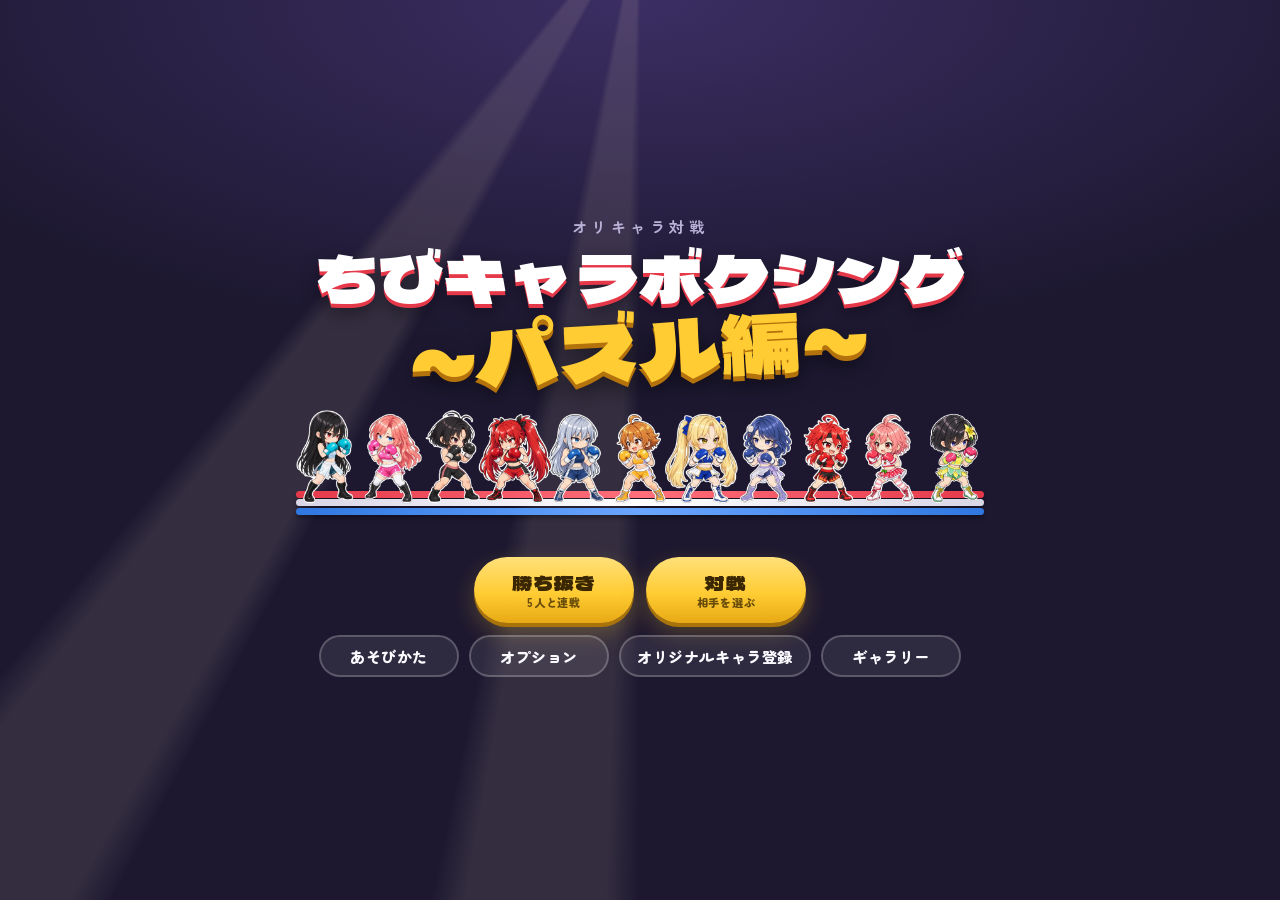
==== index.html @ 282e12c3 "ちびキャラボクシング～パズル編～ 初回公開 Co-Authored-By: Claude Fable 5.2 <noreply@anthropic.com>" ====
<!doctype html>
<html lang="ja">
<head>
  <meta charset="utf-8">
  <meta name="viewport" content="width=device-width, initial-scale=1, viewport-fit=cover">
  <title>ちびキャラボクシング～パズル編～</title>
  <meta name="theme-color" content="#1d1830">
  <link rel="preconnect" href="https://fonts.googleapis.com">
  <link rel="preconnect" href="https://fonts.gstatic.com" crossorigin>
  <link rel="stylesheet" href="https://fonts.googleapis.com/css2?family=Dela+Gothic+One&family=Zen+Maru+Gothic:wght@500;700;900&display=swap">
  <link rel="stylesheet" href="css/style.css">
  <link rel="stylesheet" href="css/extensions.css">
</head>
<body data-screen="title">
<p id="test-save-note" class="test-save-note" hidden>検証用の保存領域で実行中です。通常のセーブには保存しません。</p>

<!-- タイトル -->
<section class="screen screen-title" id="screen-title">
  <div class="title-lights" aria-hidden="true"></div>
  <h1 class="logo"><span class="logo-sm">オリキャラ対戦</span><span class="logo-a">ちびキャラボクシング</span><span class="logo-b">～パズル編～</span></h1>
  <div class="title-apron">
    <div class="title-lineup" id="title-lineup"></div>
    <div class="ropes" aria-hidden="true"><i></i><i></i><i></i></div>
  </div>
  <div class="title-actions">
    <button class="btn btn-gong" id="btn-arcade" type="button">勝ち抜き<small>5人と連戦</small></button>
    <button class="btn btn-gong" id="btn-play" type="button">対戦<small>相手を選ぶ</small></button>
    <div class="title-sub">
      <button class="btn btn-ghost" type="button" data-open-howto>あそびかた</button>
      <button class="btn btn-ghost" type="button" data-open-options>オプション</button>
      <button class="btn btn-ghost" type="button" data-open-custom>オリジナルキャラ登録</button>
      <button class="btn btn-ghost" id="btn-gallery" type="button">ギャラリー</button>
    </div>
  </div>
</section>

<!-- キャラ選択 -->
<section class="screen screen-select" id="screen-select" hidden>
  <header class="select-head">
    <button class="btn-icon" id="btn-back-title" type="button" aria-label="タイトルへ戻る">←</button>
    <h2 id="select-title">対戦カード</h2>
    <button class="btn btn-ghost btn-sm" type="button" data-open-howto>あそびかた</button>
  </header>
  <div class="matchup">
    <button class="slot slot-p" id="slot-p" data-slot="p" type="button"><span class="slot-label">赤コーナー・あなた</span><span class="slot-face"></span></button>
    <span class="vs">VS</span>
    <button class="slot slot-e" id="slot-e" data-slot="e" type="button"><span class="slot-label">青コーナー・相手</span><span class="slot-face"></span></button>
  </div>
  <p class="select-hint" id="select-hint" aria-live="polite"></p>
  <p class="pov-hint" id="arcade-hint" hidden>勝ち抜き：5人と続けて戦います。前座のモブ2人のあと、名前のあるキャラ3人が相手。負けてもコンティニューで同じ相手とやり直せます。</p>
  <p class="pov-hint" id="pov-hint" hidden>1人称：相手がこちらを向いて殴ってきます。正面の絵がまだないキャラは、横向きの絵で代用します。視点は「オプション」で切り替えられます。</p>
  <div class="char-grid" id="char-grid"></div>
  <button class="btn btn-ghost btn-sm" type="button" data-open-custom>オリジナルキャラを追加・編集</button>
  <div class="select-foot">
    <button class="btn btn-ghost btn-sm" id="btn-random" type="button">相手はおまかせ</button>
    <button class="btn btn-ghost btn-sm btn-opt" type="button" data-open-options>オプション<small id="opt-summary"></small></button>
    <fieldset class="diff">
      <legend>相手の強さ</legend>
      <label><input type="radio" name="diff" value="easy"><span>やさしい</span></label>
      <label><input type="radio" name="diff" value="normal"><span>ふつう</span></label>
      <label><input type="radio" name="diff" value="hard"><span>つよい</span></label>
    </fieldset>
    <button class="btn btn-gong" id="btn-gong" type="button">ゴング！</button>
  </div>
</section>

<!-- ギャラリー（勝ち抜きをそのキャラで5人抜きすると、そのキャラの試合のポーズが見られる） -->
<section class="screen screen-gallery" id="screen-gallery" hidden>
  <header class="select-head">
    <button class="btn-icon" id="btn-gallery-back" type="button" aria-label="タイトルへ戻る">←</button>
    <h2>ギャラリー</h2>
  </header>
  <p class="gallery-note">勝ち抜きを、そのキャラで5人抜きすると、そのキャラの試合のポーズが見られるようになります。</p>
  <div class="gallery-chars" id="gallery-chars"></div>
  <p class="gallery-empty" id="gallery-empty">まだ見られるキャラがいません。まずは勝ち抜きで5人抜きをめざしましょう。</p>
  <h3 class="gallery-name" id="gallery-name"></h3>
  <div class="gallery-poses" id="gallery-poses" hidden></div>
</section>

<!-- 試合前。ここでは戦闘のtimer・盤面入力を開始しない。 -->
<section class="screen screen-dialogue" id="screen-dialogue" hidden tabindex="-1" aria-label="試合前の掛け合い">
  <header class="select-head"><h2>試合前のひととき</h2><button class="btn btn-ghost btn-sm" data-dialogue-skip type="button">スキップ</button></header>
  <div class="dialogue-stage">
    <figure data-dialogue-side="p"><img alt="" draggable="false"><figcaption></figcaption></figure>
    <span class="vs" aria-hidden="true">VS</span>
    <figure data-dialogue-side="e"><img alt="" draggable="false"><figcaption></figcaption></figure>
  </div>
  <div class="dialogue-text" aria-live="polite"><b class="dialogue-speaker"></b><p class="dialogue-line"></p></div>
  <div class="dialogue-controls"><span class="dialogue-page"></span><small>本文クリック／Enter／Spaceで次へ</small><button class="btn btn-gong btn-sm" data-dialogue-next type="button">次へ</button></div>
</section>

<!-- 試合 -->
<section class="screen screen-fight" id="screen-fight" hidden>
  <div class="fight-main">
    <header class="hud">
      <div class="hud-side hud-p" id="hud-p">
        <div class="hud-name"><b class="nm"></b><span class="st"></span></div>
        <div class="hp"><div class="hp-trail"></div><div class="hp-fill"></div></div>
        <div class="downs" aria-label="ダウン回数"><i></i><i></i><i></i></div>
      </div>
      <div class="hud-mid"><div class="round" id="hud-round">R1</div><div class="clock" id="hud-clock">1:00</div><button class="btn-pause" id="btn-pause" type="button" aria-label="一時停止"><svg viewBox="0 0 24 24" aria-hidden="true"><rect x="6" y="5" width="4" height="14" rx="1.5"/><rect x="14" y="5" width="4" height="14" rx="1.5"/></svg></button></div>
      <div class="hud-side hud-e" id="hud-e">
        <div class="hud-name"><b class="nm"></b><span class="st"></span></div>
        <div class="hp"><div class="hp-trail"></div><div class="hp-fill"></div></div>
        <div class="downs" aria-label="ダウン回数"><i></i><i></i><i></i></div>
      </div>
    </header>

    <div class="ring" id="ring">
      <div class="ring-crowd" aria-hidden="true"></div>
      <div class="ring-floor" aria-hidden="true"></div>
      <div class="ring-post post-l" aria-hidden="true"></div>
      <div class="ring-post post-r" aria-hidden="true"></div>
      <div class="ropes ring-ropes" aria-hidden="true"><i></i><i></i><i></i></div>
      <div class="fighter fighter-p" id="f-p"><div class="fighter-body"><img alt="" draggable="false"></div></div>
      <div class="fighter fighter-e" id="f-e"><div class="fighter-body"><img alt="" draggable="false"></div></div>
      <div class="tele" id="tele" hidden>
        <svg class="tele-timer" viewBox="0 0 40 40" aria-hidden="true"><circle cx="20" cy="20" r="17" pathLength="100"/></svg>
        <div class="tele-token token"></div>
        <div class="tele-num"></div>
      </div>
      <div class="pov-gloves" id="pov-gloves" hidden aria-hidden="true"><div class="glove glove-l"></div><div class="glove glove-r"></div></div>
      <p class="pov-note" id="pov-note" hidden>正面の絵がまだないので、横向きの絵で代用しています</p>
      <div class="stopfx" id="stopfx" hidden aria-hidden="true"></div>
      <div class="bubble bubble-p" id="bubble-p" hidden></div>
      <div class="bubble bubble-e" id="bubble-e" hidden></div>
      <div class="fx" id="fx" aria-hidden="true"></div>
      <div class="count" id="count" hidden></div>
      <div class="cutin" id="cutin" hidden aria-live="assertive">
        <div class="cutin-band"><img alt="" draggable="false"><p class="cutin-text"><small class="cutin-who"></small><b class="cutin-name"></b></p></div>
      </div>
      <div class="banner" id="banner" aria-live="assertive"></div>
    </div>
  </div>

  <div class="fight-side">
    <div class="strip-wrap">
      <div class="strip" id="strip" aria-live="polite"></div>
      <button class="skill" id="btn-skill" type="button" disabled aria-label="スキルを使う">
        <span class="sk-fill" aria-hidden="true"></span>
        <span class="sk-label">スキル</span><span class="sk-name"></span><span class="sk-state"></span>
      </button>
    </div>
    <div class="board" id="board">
      <div class="board-tokens"></div>
      <svg class="board-line" aria-hidden="true"></svg>
      <div class="board-count" hidden></div>
    </div>
    <div class="interval" id="interval" hidden aria-live="polite">
      <h3 class="iv-title">インターバル</h3>
      <p class="iv-round"></p>
      <table class="result-table iv-table"></table>
      <p class="iv-lead"></p>
      <p class="iv-tip"></p>
      <button class="btn btn-gong btn-sm iv-next" type="button">次のラウンドへ<small class="iv-sec"></small></button>
    </div>
  </div>
</section>

<!-- あそびかた -->
<dialog class="dlg" id="dlg-howto" aria-labelledby="howto-title">
  <h2 id="howto-title">あそびかた</h2>
  <ol class="howto">
    <li><span class="howto-ic">1</span><div><b>なぞって攻撃</b><p>同じパンチのアイコンを指（マウス）でなぞって、<b>3つ以上</b>つなぐと攻撃。斜めにもつながる。長くつなぐほど強い。★はどのアイコンの代わりにもなる。</p></div></li>
    <li><span class="howto-ic">2</span><div><b>予告をガード</b><p>相手の頭の上に「パンチ×数」が出たら、時間内に<b>同じアイコンをその数だけ</b>消すとガード。何回に分けて消してもいい。</p></div></li>
    <li><span class="howto-ic">3</span><div><b>2倍でカウンター</b><p>必要な数の<b>2倍</b>まで消すと、その場でカウンター。足りないと被弾するけど、消した分だけダメージは減る。</p></div></li>
    <li><span class="howto-ic">4</span><div><b>得意・苦手とスキル</b><p>キャラごとに<b>得意パンチ</b>（打つと強い）と<b>苦手パンチ</b>（打たれると痛い）がある。得意パンチを消すとスキルのゲージがたまり（椿・チコはカウンターとガード）、満タンで盤面の上の「スキル」ボタンを押すと発動。オプションで「自動」にすると、満タンになったら勝手に発動する。</p></div></li>
    <li><span class="howto-ic">5</span><div><b>ダウンと判定</b><p>体力が0でダウン。カウント中に決められた数を消せば立ち上がれる。3ダウンでTKO。ラウンドの間はインターバル（体力が少し回復）。3ラウンド終わったら与えたダメージで判定。</p></div></li>
  </ol>
  <p class="howto-note">キャラごとの得意・苦手パンチとスキルは、選択画面のカードに書いてあります。「勝ち抜き」は5人と続けて戦うモードで、負けてもコンティニューできます。視点（3人称・1人称）とスキルの自動発動は「オプション」で切り替えられます。</p>
  <button class="btn btn-gong btn-sm" type="button" data-close>わかった</button>
</dialog>

<dialog class="dlg" id="dlg-pause" aria-labelledby="pause-title">
  <h2 id="pause-title">一時停止中</h2>
  <div class="dlg-actions">
    <button class="btn btn-gong btn-sm" id="btn-resume" type="button">つづける</button>
    <button class="btn btn-ghost btn-sm" type="button" data-sound aria-pressed="true"><span>音オン</span></button>
    <button class="btn btn-ghost btn-sm" type="button" data-open-options>オプション</button>
    <button class="btn btn-ghost btn-sm" id="btn-quit" type="button">試合をやめる</button>
  </div>
</dialog>

<dialog class="dlg dlg-options" id="dlg-options" aria-labelledby="options-title">
  <h2 id="options-title">オプション</h2>
  <div class="opts">
    <fieldset class="diff opt">
      <legend>視点</legend>
      <label><input type="radio" name="view" value="side"><span>3人称<small>横から見る</small></span></label>
      <label><input type="radio" name="view" value="pov"><span>1人称<small>相手が正面</small></span></label>
    </fieldset>
    <fieldset class="diff opt">
      <legend>スキル（必殺技）の発動</legend>
      <label><input type="radio" name="skillmode" value="manual"><span>ボタンで<small>自分で押す</small></span></label>
      <label><input type="radio" name="skillmode" value="auto"><span>自動<small>満タンで発動</small></span></label>
    </fieldset>
    <fieldset class="opt-volume">
      <legend>音量</legend>
      <label><span>曲</span><input type="range" id="opt-vol-bgm" min="0" max="100" step="5"><output id="opt-vol-bgm-out"></output></label>
      <label><span>効果音</span><input type="range" id="opt-vol-se" min="0" max="100" step="5"><output id="opt-vol-se-out"></output></label>
      <small>音オン／オフのボタンは、曲と効果音の両方に効きます。</small>
    </fieldset>
  </div>
  <p class="opt-note" id="opt-note" hidden>視点は次の試合から変わります（スキルの発動はすぐ切り替わります）</p>
  <div class="dlg-actions"><button class="btn btn-gong btn-sm" type="button" data-close>OK</button></div>
</dialog>

<dialog class="dlg dlg-gallery" id="dlg-gallery" aria-label="ギャラリーの絵">
  <figure class="gallery-view"><img alt="" draggable="false"><figcaption></figcaption></figure>
  <div class="dlg-actions">
    <button class="btn btn-ghost btn-sm" data-gallery-prev type="button">← 前</button>
    <button class="btn btn-ghost btn-sm" data-gallery-next type="button">次 →</button>
    <button class="btn btn-gong btn-sm" data-gallery-close type="button">閉じる</button>
  </div>
</dialog>

<dialog class="dlg dlg-result" id="dlg-result" aria-labelledby="result-title">
  <figure class="result-fig" id="result-fig-e"><img alt=""><figcaption></figcaption></figure>
  <figure class="result-fig" id="result-fig-p"><img alt=""><figcaption></figcaption></figure>
  <h2 id="result-title"></h2>
  <p class="result-sub" id="result-sub"></p>
  <p class="result-arcade" id="result-arcade" hidden></p>
  <p class="result-unlock" id="result-unlock" hidden></p>
  <table class="result-table" id="result-table"></table>
  <div class="dlg-actions">
    <button class="btn btn-gong btn-sm" id="btn-again" type="button">もう一戦</button>
    <button class="btn btn-ghost btn-sm" id="btn-reselect" type="button">キャラを選びなおす</button>
  </div>
</dialog>

<dialog class="dlg dlg-ladder" id="dlg-ladder" aria-labelledby="ladder-name">
  <p class="ladder-stage" id="ladder-stage"></p>
  <div class="ladder-vs"><img id="ladder-p" alt=""><span>VS</span><img id="ladder-e" alt="" class="is-flip"></div>
  <h2 id="ladder-name"></h2>
  <ol class="ladder-list" id="ladder-list" aria-label="勝ち抜きの相手"></ol>
  <div class="dlg-actions">
    <button class="btn btn-gong btn-sm" id="btn-ladder-go" type="button">ゴング！</button>
    <button class="btn btn-ghost btn-sm" id="btn-ladder-quit" type="button">やめる</button>
  </div>
</dialog>

<dialog class="dlg dlg-custom" id="dlg-custom" aria-labelledby="custom-title">
  <header class="custom-head"><h2 id="custom-title">オリジナルキャラ登録</h2><button id="custom-close" class="btn btn-ghost btn-sm" type="button">閉じる</button></header>
  <p>自分用のキャラを20人まで追加できます。既存の6人・モブの設定と画像は変更しません。</p>
  <p id="custom-status" class="custom-status" role="status" aria-live="polite"></p>
  <div class="custom-tools"><label>編集するキャラ<select id="custom-pick"></select></label><button id="custom-new" class="btn btn-ghost btn-sm" type="button">新しく作る</button></div>
  <form id="custom-form">
    <fieldset class="custom-fields"><legend>名前とカラー</legend>
      <label>名前（必須・40文字まで）<input name="name" maxlength="40" required></label>
      <label>表示名（任意・30文字まで）<input name="nick" maxlength="30" placeholder="空欄なら名前を表示"></label>
      <label>キャラカラー<input name="theme" type="color" value="#53b7d4"></label>
    </fieldset>
    <fieldset class="custom-fields"><legend>能力とスキル</legend>
      <p class="custom-wide custom-points" id="custom-points" role="status">能力ポイント 0 ／ 10</p>
      <p class="custom-wide">能力は合計10点まで。最大体力+10、攻撃倍率+0.05、CPU攻撃間隔−0.05ごとに1点です（端数は切り上げ）。初期値より弱くしても点数は戻りません。</p>
      <label>最大体力：60〜160（初期100）<input name="hp" type="number" min="60" max="160" step="1" required></label>
      <label>攻撃倍率：0.5〜1.5（初期1）<input name="power" type="number" min="0.5" max="1.5" step="0.05" required></label>
      <label>CPU攻撃間隔：0.65〜1.5（初期1・小さいほど速い）<input name="interval" type="number" min="0.65" max="1.5" step="0.05" required></label>
      <label>得意パンチ（初期ジャブ）<select name="fav"></select></label><label>苦手パンチ（初期ボディ）<select name="weak"></select></label>
      <label class="custom-wide">スキル効果（初期：得意パンチ強化）<select name="skillType"></select></label>
      <label>スキル名（40文字まで）<input name="skillName" maxlength="40"></label>
      <p class="custom-wide">スキルは自分で操作するときに使用。得意パンチ強化・つなぎ短縮は得意パンチ消去、カウンター強化はガード／カウンターでゲージがたまります。</p>
    </fieldset>
    <fieldset class="custom-fields"><legend>試合前のひとこと</legend>
      <label class="custom-wide">汎用のセリフ（240文字まで・空欄可）<textarea name="intro" maxlength="240" rows="3" placeholder="例：よろしくお願いします。"></textarea></label>
      <label>このセリフの表情<select name="introExpression"></select></label>
      <p class="custom-wide">このキャラが話すひとことです。左右が入れ替わっても同じ本人が話します。</p>
    </fieldset>
    <fieldset><legend>画像スロット</legend>
      <p>必須は横向きの「構え」1枚だけです（簡易版はこれだけで遊べます）。他の枠はすべて任意で、埋めた分だけ各場面で使われます。</p>
      <p>PNG・JPEG・WebP／1枚3MiB以下／縦横64〜2048px。透過PNG・WebP推奨。保存量は全キャラ合計32MiBまで。</p>
      <p>横向きは右向きの全身を基本に、1000×600の同じ位置・頭サイズで揃えると安定します。各スロットで元絵の向きも選べます。正面は1人称の相手用、表情は掛け合い用です。</p>
      <p>不足分は同じキャラの構え・通常表情、最後に共通シルエットで代用します。大の字ダウン（KO結果用）は正方形、コーナーはポストを含めても人物の大きさを維持してください。</p>
      <div id="custom-images"></div>
    </fieldset>
    <div class="custom-save"><button class="btn btn-gong btn-sm" type="submit">保存して登録</button><button id="custom-delete" class="btn btn-ghost btn-sm" type="button">このキャラを削除</button></div>
  </form>
  <fieldset class="custom-backup"><legend>画像込みバックアップ</legend>
    <p>保存先はこのブラウザ・起動場所ごとに異なります。ブラウザデータ削除や別PCへの移動に備え、JSONを書き出してください。読み込みは追加方式で、同じIDも別キャラとして残します。</p>
    <div class="custom-tools"><button id="custom-export" class="btn btn-ghost btn-sm" type="button">全キャラを書き出す</button><label>バックアップを追加読み込み<input id="custom-import" type="file" accept=".json,application/json"></label><button id="custom-restore" class="btn btn-ghost btn-sm" type="button">直前の変更を戻す</button></div>
  </fieldset>
</dialog>

<script src="js/data.js"></script>
<script src="js/pov_manifest.js"></script>
<script src="js/mob_manifest.js"></script>
<script src="js/rest_manifest.js"></script>
<script src="js/body_down_manifest.js"></script>
<script src="js/special_manifest.js"></script>
<script src="js/custom.js"></script>
<script src="js/appearance.js"></script>
<script src="js/dialogue_data.js"></script>
<script>
if (new URLSearchParams(window.location.search).get('dev') === '1') {
  // 既存devパネルの適用より前に、空欄保存で戻す正本の値を確保する。
  CBP.DEV_OVERRIDE_ORIGINALS = Object.fromEntries([...CBP.CHARS, ...CBP.MOBS].map(c => [c.id,
    { skillName: c.skill?.name, lines: JSON.parse(JSON.stringify(c.lines || {})) }]));
}
</script>
<script src="js/dev_dialogue.js"></script>
<script src="js/dev_overrides.js"></script>
<script src="js/dialogue.js"></script>
<script src="js/gallery.js"></script>
<script src="js/custom_ui.js"></script>
<script src="js/sound_manifest.js"></script>
<script src="js/audio.js"></script>
<script src="js/board.js"></script>
<script src="js/gloves.js"></script>
<script src="js/fight.js"></script>
<script src="js/main.js"></script>
</body>
</html>
---- css/style.css ----
/* ちびキャラボクシング～パズル編～
 * 色は意味で使う：赤＝自分のコーナー、青＝相手のコーナー、金＝カウンター/ゴング。
 * パンチの5色はアイコン専用（data.js）。 */
:root {
  --night: #1d1830;
  --night-2: #2a2344;
  --night-3: #3a3159;
  --canvas: #ece8f4;
  --ink: #1c1a26;
  --paper: #fbfaff;
  --red: #e5394a;
  --blue: #2f78e0;
  --gold: #ffcc33;
  --hp: #ffd84a;
  --danger: #ff5a4f;
  --muted: #b9b2d6;
  --display: "Dela Gothic One", "Hiragino Sans", "Yu Gothic", "Meiryo", sans-serif;
  --body: "Zen Maru Gothic", "Hiragino Maru Gothic ProN", "Hiragino Sans", "Yu Gothic", "Meiryo", sans-serif;
  --radius: 14px;
  color-scheme: dark;
}

* { box-sizing: border-box; }
html, body { margin: 0; height: 100%; }
body {
  background: radial-gradient(120% 70% at 50% 0%, #3b2e63 0%, var(--night) 55%) fixed, var(--night);
  color: var(--paper);
  font-family: var(--body);
  font-weight: 500;
  -webkit-tap-highlight-color: transparent;
  overscroll-behavior: none;
}
[hidden] { display: none !important; }
/* 登録画像は縦横比を保ち、既存の試合配置に収める。 */
.fighter img, .card-img img, .slot-img img { object-fit: contain; }
img { -webkit-user-drag: none; user-select: none; }
button { font: inherit; color: inherit; }
:focus-visible { outline: 3px solid var(--gold); outline-offset: 3px; }

.screen { min-height: 100svh; margin: 0 auto; padding: max(12px, env(safe-area-inset-top)) 16px max(16px, env(safe-area-inset-bottom)); }

/* ---------- ボタン ---------- */
.btn {
  border: 0; border-radius: 999px; cursor: pointer; padding: 14px 28px;
  font-weight: 900; font-size: 1.05rem; letter-spacing: .04em;
  transition: transform .12s ease, filter .12s ease;
}
.btn:active { transform: translateY(2px) scale(.98); }
.btn-gong {
  background: linear-gradient(180deg, #ffe07a, var(--gold) 55%, #e8a915);
  color: #3a2600; box-shadow: 0 4px 0 #a8730a, 0 10px 24px rgba(255, 204, 51, .25);
  font-family: var(--display); font-weight: 400; font-size: 1.25rem;
}
.btn-gong:hover { filter: brightness(1.06); }
.btn-ghost { background: rgba(255, 255, 255, .08); box-shadow: inset 0 0 0 2px rgba(255, 255, 255, .22); }
.btn-ghost:hover { background: rgba(255, 255, 255, .14); }
.btn-sm { padding: 10px 18px; font-size: .95rem; }
.btn-gong.btn-sm { font-size: 1.05rem; }
.btn-icon { width: 44px; height: 44px; border-radius: 50%; border: 0; cursor: pointer; background: rgba(255, 255, 255, .1); font-size: 1.2rem; }

/* ロープ（タイトルとリングで共通） */
.ropes { position: absolute; left: 0; right: 0; display: grid; gap: 7%; pointer-events: none; }
.ropes i { display: block; height: 7px; border-radius: 4px; box-shadow: 0 3px 4px rgba(0, 0, 0, .35); }
.ropes i:nth-child(1) { background: linear-gradient(90deg, var(--red), #ff6f7b 50%, var(--red)); }
.ropes i:nth-child(2) { background: linear-gradient(90deg, #d9d6e6, #fff 50%, #d9d6e6); }
.ropes i:nth-child(3) { background: linear-gradient(90deg, var(--blue), #6aa6ff 50%, var(--blue)); }

/* ================= タイトル ================= */
.screen-title { max-width: 720px; display: flex; flex-direction: column; align-items: center; justify-content: center; gap: 18px; position: relative; overflow: hidden; text-align: center; }
.title-lights { position: fixed; inset: 0; z-index: -1; background:
  conic-gradient(from 200deg at 50% -10%, transparent 0 8deg, rgba(255, 240, 200, .10) 10deg 18deg, transparent 20deg 340deg, rgba(255, 240, 200, .10) 342deg 350deg, transparent 352deg);
  pointer-events: none; }
.logo { margin: 0; display: grid; justify-items: center; line-height: 1; position: relative; }
.logo-sm { font-size: .95rem; letter-spacing: .3em; color: var(--muted); margin-bottom: 10px; font-weight: 700; }
.logo-a, .logo-b { font-family: var(--display); font-weight: 400; letter-spacing: .02em; white-space: nowrap; }
.logo-a { font-size: clamp(1.7rem, 8.6vw, 4rem); color: #fff; text-shadow: 0 4px 0 var(--red), 0 8px 18px rgba(0, 0, 0, .45); }
.logo-b { font-size: clamp(2.2rem, 11vw, 5rem); color: var(--gold); margin-top: -2px; text-shadow: 0 5px 0 #b3720b, 0 10px 22px rgba(0, 0, 0, .5); transform: rotate(-3deg); }
.title-apron { position: relative; width: 100%; margin-top: 6px; padding-bottom: 4%; }
.title-apron .ropes { bottom: 16%; }
/* 人数が増えても1列に並べる（2026-11-05：10人になって6列の決め打ちだと2段に折り返していた） */
.title-lineup { position: relative; z-index: 1; display: grid; grid-auto-flow: column; grid-auto-columns: minmax(0, 1fr); align-items: end; }
.title-lineup img { display: block; width: 250%; max-width: none; margin-left: -75%; height: auto; aspect-ratio: 1000 / 600;
  animation: bob 1.6s ease-in-out infinite; animation-delay: calc(var(--i) * -.27s); }
.title-lineup img.is-flip { scale: -1 1; }
.title-actions { display: flex; flex-wrap: wrap; gap: 12px; justify-content: center; margin-top: 8px; }
.title-actions .btn-gong { min-width: 160px; line-height: 1.15; }
.title-actions .btn-gong small { display: block; font-family: var(--body); font-weight: 900; font-size: .7rem; letter-spacing: .06em; opacity: .75; margin-top: 2px; }
.title-sub { flex-basis: 100%; display: flex; flex-wrap: wrap; gap: 10px; justify-content: center; }
.title-actions .btn-ghost { min-width: 140px; padding: 10px 18px; font-size: .95rem; }

@keyframes bob { 0%, 100% { translate: 0 0; } 50% { translate: 0 -3%; } }

/* ================= キャラ選択 ================= */
.screen-select { max-width: 1040px; display: flex; flex-direction: column; gap: 12px; }
.select-head { display: flex; align-items: center; gap: 12px; }
.select-head h2 { margin: 0; flex: 1; font-family: var(--display); font-weight: 400; font-size: 1.4rem; letter-spacing: .06em; }
.matchup { display: grid; grid-template-columns: 1fr auto 1fr; align-items: center; gap: 10px; }
.vs { font-family: var(--display); font-size: 1.6rem; color: var(--gold); }
.slot { border: 0; cursor: pointer; border-radius: var(--radius); padding: 10px; text-align: left; display: grid; gap: 6px;
  background: rgba(255, 255, 255, .05); box-shadow: inset 0 0 0 2px rgba(255, 255, 255, .1); transition: box-shadow .15s, background .15s; }
.slot-p { --c: var(--red); }
.slot-e { --c: var(--blue); }
.slot.is-active { background: color-mix(in srgb, var(--c) 18%, transparent); box-shadow: inset 0 0 0 3px var(--c); }
.slot-label { font-size: .78rem; font-weight: 900; color: var(--c); letter-spacing: .06em; filter: brightness(1.35); }
.slot-face { display: flex; align-items: center; gap: 8px; min-height: 64px; }
.slot-img { position: relative; width: 64px; height: 64px; border-radius: 12px; overflow: hidden; background: rgba(255, 255, 255, .08); flex: none; display: grid; place-items: center; }
.slot-img img { position: absolute; left: 50%; top: -4%; height: 190%; width: auto; max-width: none; aspect-ratio: 1000/600; translate: -50% 0; }
.slot-e .slot-img img { scale: -1 1; }
.slot-img.is-random { font-family: var(--display); font-size: 1.8rem; color: var(--muted); }
.slot-name { font-weight: 900; font-size: 1.05rem; line-height: 1.2; }
.select-hint { margin: 0; color: var(--muted); font-size: .9rem; min-height: 1.4em; }

.char-grid { display: grid; grid-template-columns: repeat(2, minmax(0, 1fr)); gap: 10px; }
@media (min-width: 760px) { .char-grid { grid-template-columns: repeat(3, minmax(0, 1fr)); } }
.card { position: relative; border: 0; cursor: pointer; text-align: left; padding: 0; border-radius: var(--radius); overflow: hidden;
  background: linear-gradient(180deg, color-mix(in srgb, var(--theme) 22%, var(--night-2)), var(--night-2) 60%);
  box-shadow: inset 0 0 0 2px rgba(255, 255, 255, .08); display: grid; grid-template-rows: auto 1fr; transition: transform .12s, box-shadow .15s; }
.card:hover { transform: translateY(-2px); box-shadow: inset 0 0 0 2px color-mix(in srgb, var(--theme) 70%, transparent); }
.card-img { display: block; aspect-ratio: 4 / 3; overflow: hidden; position: relative;
  background: radial-gradient(70% 60% at 50% 60%, color-mix(in srgb, var(--theme) 35%, transparent), transparent 70%); }
.card-img img { position: absolute; left: 50%; bottom: 0; height: 104%; width: auto; max-width: none; aspect-ratio: 1000/600; translate: -50% 0; }
.card-body { padding: 10px 12px 12px; display: grid; gap: 4px; align-content: start; }
.card-style { justify-self: start; font-size: .72rem; font-weight: 900; padding: 2px 8px; border-radius: 999px; background: var(--theme); color: #fff; text-shadow: 0 1px 1px rgba(0, 0, 0, .35); }
.card-name { font-weight: 900; font-size: 1.12rem; line-height: 1.25; display: grid; }
.card-name small { font-size: .72rem; color: var(--muted); font-weight: 700; }
.card-ability { font-size: .8rem; line-height: 1.55; color: #ddd8ef; }
.card-ability b { display: block; color: #fff; font-weight: 900; }
.card-ability small { display: block; margin-top: 2px; font-size: .7rem; color: var(--muted); }
.card-punch { display: flex; flex-wrap: wrap; gap: 4px 10px; font-size: .74rem; font-weight: 900; }
.card-punch .pc { display: inline-flex; align-items: center; gap: 4px; }
.card-punch .pc small { font-size: .66rem; color: var(--muted); }
.card-punch .mini { width: 20px; height: 20px; font-size: .66rem; -webkit-text-stroke-width: 2px; }
.card-badge { position: absolute; top: 8px; width: 34px; height: 34px; border-radius: 50%; display: none; place-items: center;
  font-family: var(--display); font-size: .95rem; color: #fff; box-shadow: 0 2px 6px rgba(0, 0, 0, .4); }
.card-badge-p { left: 8px; background: var(--red); }
.card-badge-e { right: 8px; background: var(--blue); }
.card.is-p .card-badge-p, .card.is-e .card-badge-e { display: grid; }
.card.is-p { box-shadow: inset 0 0 0 3px var(--red); }
.card.is-e { box-shadow: inset 0 0 0 3px var(--blue); }
.card.is-p.is-e { box-shadow: inset 0 0 0 3px var(--red), inset 0 0 0 6px var(--blue); }

.select-foot { display: flex; flex-wrap: wrap; gap: 12px; align-items: center; justify-content: space-between; padding: 6px 0 4px; position: sticky; bottom: 0;
  background: linear-gradient(180deg, transparent, var(--night) 30%); padding-top: 18px; }
.diff { border: 0; margin: 0; padding: 0; display: flex; gap: 4px; align-items: center; flex-wrap: wrap; }
.diff legend { float: left; font-size: .8rem; color: var(--muted); margin-right: 6px; font-weight: 700; }
.diff label { cursor: pointer; }
.diff input { position: absolute; opacity: 0; pointer-events: none; }
.diff span { display: inline-block; padding: 8px 12px; border-radius: 999px; background: rgba(255, 255, 255, .07); font-weight: 900; font-size: .88rem; }
.diff input:checked + span { background: var(--paper); color: var(--ink); }
.diff input:focus-visible + span { outline: 3px solid var(--gold); outline-offset: 2px; }
.select-foot .btn-gong { margin-left: auto; min-width: 160px; }
.btn-opt { line-height: 1.15; }
.btn-opt small { display: block; font-size: .68rem; font-weight: 700; color: var(--muted); margin-top: 1px; }

/* オプション */
.opts { display: grid; gap: 16px; }
.opt { gap: 8px; }
.opt legend { float: left; width: 100%; margin: 0 0 2px; font-size: .85rem; }
.opt label { flex: 1 1 0; }
.opt span { display: block; text-align: center; padding: 10px 12px; border-radius: 14px; font-size: 1rem; }
.opt span small { display: block; margin-top: 2px; font-size: .72rem; font-weight: 700; opacity: .75; }
.opt-note { margin: 12px 0 0; font-size: .82rem; color: #ffd9a8; line-height: 1.5; }
.dlg-options .dlg-actions { justify-content: flex-end; }

/* ================= 試合 ================= */
.screen-fight { --ring-h: clamp(160px, 27svh, 330px); max-width: 520px; padding-top: max(8px, env(safe-area-inset-top)); padding-bottom: max(8px, env(safe-area-inset-bottom)); display: grid; gap: 8px; align-content: start; user-select: none; -webkit-user-select: none; }
.fight-main, .fight-side { display: grid; gap: 8px; align-content: start; min-width: 0; }
.fight-side { position: relative; }

/* ラウンドの間のインターバル（盤面の上にかぶせる） */
.interval { position: absolute; inset: 0; z-index: 6; display: grid; align-content: center; justify-items: center; gap: 8px; padding: 18px 16px; text-align: center;
  border-radius: var(--radius); background: rgba(22, 16, 38, .95); box-shadow: inset 0 0 0 2px rgba(255, 255, 255, .1); animation: iv-in .3s ease-out; }
@keyframes iv-in { from { opacity: 0; translate: 0 12px; } }
.iv-title { margin: 0; font-family: var(--display); font-weight: 400; font-size: 1.7rem; color: var(--gold); letter-spacing: .06em; }
.iv-round { margin: 0; font-size: .85rem; color: var(--muted); font-weight: 700; }
.iv-table { max-width: 320px; }
.iv-table td small { font-family: var(--body); font-weight: 900; font-size: .72rem; color: #8ff0a8; margin-left: 4px; }
.iv-lead { margin: 2px 0 0; font-weight: 900; }
.iv-tip { margin: 0; max-width: 320px; font-size: .85rem; line-height: 1.6; color: #ddd8ef; background: rgba(255, 255, 255, .06); border-radius: 12px; padding: 8px 12px; text-align: left; }
.iv-tip::before { content: "ヒント　"; color: var(--gold); font-weight: 900; }
.iv-next { margin-top: 6px; min-width: 200px; line-height: 1.15; }
.iv-next small { display: block; font-family: var(--body); font-weight: 900; font-size: .72rem; opacity: .75; margin-top: 2px; }
.float-heal { color: #8ff0a8; }

/* HUD */
.hud { display: grid; grid-template-columns: 1fr auto 1fr; gap: 8px; align-items: center; }
.hud-side { display: grid; gap: 4px; min-width: 0; }
.hud-name { display: flex; align-items: baseline; gap: 6px; min-width: 0; }
.hud-name .nm { font-weight: 900; font-size: .98rem; white-space: nowrap; overflow: hidden; text-overflow: ellipsis; }
.hud-name .st { font-size: .68rem; color: var(--muted); white-space: nowrap; }
.hud-e .hud-name { flex-direction: row-reverse; }
@media (max-width: 480px) { .hud-name .st { display: none; } }
.hp { position: relative; height: 16px; border-radius: 4px; overflow: hidden; background: #15111f; box-shadow: inset 0 0 0 2px var(--corner); }
.hud-p { --corner: var(--red); }
.hud-e { --corner: var(--blue); }
.hp-fill, .hp-trail { position: absolute; top: 2px; bottom: 2px; left: 2px; max-width: calc(100% - 4px); border-radius: 2px; }
.hud-e .hp-fill, .hud-e .hp-trail { left: auto; right: 2px; }
.hp-trail { background: #fff; opacity: .65; transition: width .6s ease .35s; }
.hp-fill { background: linear-gradient(180deg, #fff2a8, var(--hp) 60%, #e8b31e); transition: width .12s ease-out; }
.hp::after { content: ""; position: absolute; inset: 0; background: repeating-linear-gradient(90deg, transparent 0 calc(10% - 1px), rgba(21, 17, 31, .55) calc(10% - 1px) 10%); pointer-events: none; }
.hud-side.is-danger .hp-fill { background: linear-gradient(180deg, #ffb0aa, var(--danger)); animation: danger .7s ease-in-out infinite alternate; }
@keyframes danger { to { filter: brightness(1.35); } }
.downs { display: flex; gap: 4px; }
.hud-e .downs { justify-content: flex-end; }
.downs i { width: 10px; height: 10px; border-radius: 50%; box-shadow: inset 0 0 0 2px rgba(255, 255, 255, .35); }
.downs i.is-on { background: var(--danger); box-shadow: none; }
.hud-mid { text-align: center; line-height: 1; }
.round { font-family: var(--display); font-size: .8rem; color: var(--gold); letter-spacing: .08em; }
.clock { font-family: var(--display); font-size: 1.6rem; font-variant-numeric: tabular-nums; margin-top: 2px; }
.clock.is-low { color: var(--danger); }

/* リング */
.ring { position: relative; height: var(--ring-h); border-radius: var(--radius); overflow: hidden;
  background: linear-gradient(180deg, #120e1f 0%, #2c2147 55%, #3b2d5d 100%); isolation: isolate; }
.ring-crowd { position: absolute; inset: 0 0 40% 0; background: radial-gradient(60% 90% at 50% 0%, rgba(255, 236, 190, .2), transparent 70%), radial-gradient(30% 50% at 15% 100%, rgba(229, 57, 74, .18), transparent 70%), radial-gradient(30% 50% at 85% 100%, rgba(47, 120, 224, .2), transparent 70%); }
.ring-floor { position: absolute; left: -10%; right: -10%; bottom: 0; height: 30%;
  background: linear-gradient(180deg, #d9d3e8, var(--canvas) 40%, #cfc8e2); clip-path: polygon(8% 0, 92% 0, 100% 100%, 0 100%); }
.ring-floor::after { content: ""; position: absolute; inset: 0; background: radial-gradient(40% 70% at 50% 40%, rgba(255, 255, 255, .7), transparent 70%); }
.ring-post { position: absolute; bottom: 22%; width: 12px; height: 58%; border-radius: 6px; z-index: 0; }
.post-l { left: 3%; background: linear-gradient(90deg, #a71e2c, var(--red), #a71e2c); }
.post-r { right: 3%; background: linear-gradient(90deg, #1b4fa0, var(--blue), #1b4fa0); }
.ring-ropes { bottom: 30%; left: 3%; right: 3%; gap: 9px; z-index: 0; }
.ring-ropes i { height: 5px; }

.fighter { position: absolute; bottom: 4%; height: 84%; aspect-ratio: 1000 / 600; translate: -50% 0; z-index: 2; pointer-events: none; }
.fighter-p { left: 31%; --dir: 1; }
.fighter-e { left: 69%; --dir: -1; z-index: 1; }
.fighter-body { width: 100%; height: 100%; animation: bob 1.4s ease-in-out infinite; }
.fighter-e .fighter-body { animation-delay: -.7s; }
.fighter img { width: 100%; height: 100%; display: block; scale: var(--flip, 1) 1; transform-origin: 50% 100%;
  filter: drop-shadow(0 6px 4px rgba(0, 0, 0, .35)); }
.fighter[data-pose="ko"] .fighter-body, .fighter[data-pose="koBody"] .fighter-body, .fighter[data-pose="win"] .fighter-body { animation: none; }
.fighter[data-pose="ko"] .fighter-body { translate: calc(var(--dir) * -12%) 0; scale: .8; transform-origin: 50% 100%; }
/* ボディダウン（うずくまり）は絵いっぱいに描かれているので、頭の大きさが構えとそろうよう縮める（2026-11-12） */
.fighter[data-pose="koBody"] .fighter-body { translate: calc(var(--dir) * -6%) 0; scale: .7; transform-origin: 50% 100%; }
.fighter.is-lunge img { animation: lunge .42s cubic-bezier(.2, .9, .3, 1); }
.fighter.is-hit img { animation: hit .45s ease-out; }
.fighter.is-block img { animation: block .4s ease-out; }
.fighter.is-windup img { animation: windup .45s ease-in-out infinite alternate; }
.fighter.is-yandere img { filter: drop-shadow(0 0 6px #b04dff) drop-shadow(0 0 16px #6a1fb8) drop-shadow(0 6px 4px rgba(0, 0, 0, .35)); }
.fighter.is-yandere .fighter-body::before { content: ""; position: absolute; left: 30%; right: 30%; top: 8%; bottom: 0; border-radius: 50%;
  background: radial-gradient(closest-side, rgba(150, 40, 220, .45), transparent); animation: aura 1s ease-in-out infinite alternate; }
@keyframes lunge { 0% { translate: 0 0; } 35% { translate: calc(var(--dir) * 9%) 0; } 100% { translate: 0 0; } }
@keyframes hit {
  0% { translate: 0 0; filter: brightness(3) saturate(0); }
  20% { translate: calc(var(--dir) * -6%) 0; filter: brightness(2) saturate(.3); }
  45% { translate: calc(var(--dir) * -3%) 0; filter: none; }
  70% { translate: calc(var(--dir) * -4%) 0; }
  100% { translate: 0 0; } }
@keyframes block { 0% { translate: calc(var(--dir) * -3%) 0; filter: brightness(1.6); } 100% { translate: 0 0; } }
@keyframes windup { from { translate: 0 0; } to { translate: calc(var(--dir) * -2.5%) 0; } }
@keyframes aura { from { opacity: .6; scale: .95; } to { opacity: 1; scale: 1.08; } }
.ring.is-shake { animation: shake .35s linear; }

/* ダウンの瞬間のストップモーション：動きを止め、背景の色を抜き、集中線を出す
 * .stopfx は z-index なし（中の ::before / ::after がリングの重なり順に直接入る：背景の上・キャラの下に色抜き、キャラの上に集中線） */
.stopfx { position: absolute; inset: 0; pointer-events: none; }
.stopfx::before { content: ""; position: absolute; inset: 0; z-index: 0; background: rgba(18, 12, 34, .5); -webkit-backdrop-filter: grayscale(1); backdrop-filter: grayscale(1); }
.stopfx::after { content: ""; position: absolute; inset: 0; z-index: 4;
  background: repeating-conic-gradient(from 0deg at var(--sx, 50%) var(--sy, 50%), rgba(255, 255, 255, .55) 0 .9deg, transparent .9deg 6deg);
  -webkit-mask: radial-gradient(circle at var(--sx, 50%) var(--sy, 50%), transparent 0 24%, #000 60%);
  mask: radial-gradient(circle at var(--sx, 50%) var(--sy, 50%), transparent 0 24%, #000 60%); }
.stopfx.is-play::before { animation: stop-flash .35s ease-out; }
.stopfx.is-play::after { animation: stop-lines .2s ease-out; }
@keyframes stop-flash { 0% { background: rgba(255, 255, 255, .95); } 100% { background: rgba(18, 12, 34, .5); } }
@keyframes stop-lines { from { opacity: 0; scale: 1.25; } }
.ring.is-stop, .ring.is-stop .fighter img, .ring.is-stop .fighter-body, .ring.is-stop .pov-gloves, .ring.is-stop .glove { animation-play-state: paused; }
.fighter.is-stopped img { filter: drop-shadow(0 0 2px #fff) drop-shadow(0 0 8px rgba(255, 255, 255, .85)) !important; }
@keyframes shake { 0%, 100% { translate: 0 0; } 20% { translate: -5px 2px; } 40% { translate: 5px -2px; } 60% { translate: -3px 1px; } 80% { translate: 3px 0; } }

/* 相手の予告 */
.tele { position: absolute; top: 5%; left: 69%; translate: -50% 0; z-index: 5; width: 74px; height: 74px; display: grid; place-items: center; --cell: 46px; }
.tele.is-in { animation: tele-in .3s cubic-bezier(.2, 1.4, .4, 1); }
@keyframes tele-in { from { scale: .3; opacity: 0; } }
.tele-timer { position: absolute; inset: 0; rotate: -90deg; }
.tele-timer circle { fill: rgba(20, 15, 32, .82); stroke: var(--tk); stroke-width: 4; stroke-dasharray: 100; stroke-linecap: round; transition: stroke-dashoffset .1s linear; }
.tele .token { position: relative; width: 46px; height: 46px; transform: none !important; }
.tele-num { position: absolute; right: -16px; bottom: -6px; font-family: var(--display); font-size: 1.35rem; color: #fff;
  -webkit-text-stroke: 5px var(--ink); paint-order: stroke fill; }
.tele.is-urgent { animation: urgent .25s ease-in-out infinite alternate; }
@keyframes urgent { to { scale: 1.1; } }

/* 吹き出し */
.bubble { position: absolute; top: 4%; max-width: 44%; z-index: 6; background: var(--paper); color: var(--ink); font-weight: 900;
  font-size: .82rem; line-height: 1.45; padding: 7px 11px; border-radius: 14px; box-shadow: 0 4px 10px rgba(0, 0, 0, .3); }
.bubble-p { left: 3%; }
.bubble-e { right: 3%; }
.bubble::after { content: ""; position: absolute; bottom: -8px; width: 14px; height: 14px; background: inherit; rotate: 45deg; border-radius: 2px; }
.bubble-p::after { left: 30%; }
.bubble-e::after { right: 30%; }
.bubble.is-show { animation: pop-in .25s cubic-bezier(.2, 1.4, .4, 1); }
@keyframes pop-in { from { scale: .6; opacity: 0; } }
.tele:not([hidden]) ~ .bubble-e { top: calc(5% + 80px); }

/* 中央の文字 */
.banner { position: absolute; inset: 0; display: grid; place-items: center; z-index: 8; pointer-events: none; opacity: 0;
  font-family: var(--display); font-size: clamp(1.8rem, 9vw, 3.4rem); line-height: 1; text-align: center; color: #fff;
  -webkit-text-stroke: 8px var(--ink); paint-order: stroke fill; letter-spacing: .02em; }
.banner.is-show { animation: banner 1s cubic-bezier(.2, 1.3, .4, 1) forwards; }
@keyframes banner { 0% { opacity: 0; scale: 1.8; } 18% { opacity: 1; scale: 1; } 100% { opacity: 1; scale: 1; } }
.banner-round { color: #fff; }
.banner-fight, .banner-counter { color: var(--gold); }
.banner-counter { rotate: -6deg; font-size: clamp(2.2rem, 11vw, 4rem); }
.banner-down, .banner-ko { color: var(--danger); }
.banner-ko { font-size: clamp(2.8rem, 14vw, 5rem); }
.banner-special { color: #8ff0ff; font-size: clamp(1.4rem, 7vw, 2.6rem); }
.banner-warn { color: #ff9a6b; font-size: clamp(1.3rem, 6vw, 2.2rem); }
.banner-yandere { color: #e3a6ff; font-size: clamp(1.4rem, 7vw, 2.6rem); -webkit-text-stroke-color: #2a0b3d; }

.fx { position: absolute; inset: 0; z-index: 7; pointer-events: none; }
.mouthpiece { position: absolute; left: 0; top: 0; z-index: 2; pointer-events: none; filter: drop-shadow(0 3px 3px rgba(0, 0, 0, .35)); will-change: transform; }
.mouthpiece svg { display: block; width: 100%; height: auto; }
.float { position: absolute; top: 26%; translate: -50% 0; font-family: var(--display); font-size: 1.5rem; -webkit-text-stroke: 5px var(--ink);
  paint-order: stroke fill; animation: float 1s ease-out forwards; white-space: nowrap; }
.float-p { left: 31%; }
.float-e { left: 69%; }
.float-dmg { color: #fff; }
.float-guard { color: #9fe8ff; font-size: 1.15rem; }
@keyframes float { 0% { opacity: 0; translate: -50% 10px; } 15% { opacity: 1; translate: -50% 0; } 100% { opacity: 0; translate: -50% -38px; } }

.count { position: absolute; inset: 0; display: grid; place-items: center; z-index: 8; font-family: var(--display);
  font-size: clamp(4rem, 22vw, 7rem); color: #fff; -webkit-text-stroke: 10px var(--ink); paint-order: stroke fill; pointer-events: none; }
.count.is-pop { animation: count .5s cubic-bezier(.2, 1.4, .4, 1); }
@keyframes count { from { scale: 1.8; opacity: 0; } }

/* 盤面の上の帯（右にスキルボタン） */
.strip-wrap { display: flex; gap: 8px; min-width: 0; }
.strip-wrap .strip { flex: 1; min-width: 0; }
.skill { position: relative; flex: none; width: 78px; height: 70px; border: 0; border-radius: var(--radius); overflow: hidden; cursor: pointer;
  background: var(--night-2); color: var(--paper); padding: 6px 4px; display: grid; align-content: center; justify-items: center; gap: 1px;
  box-shadow: inset 0 0 0 2px rgba(255, 255, 255, .08); font-family: var(--body); --g: 0; }
.skill:disabled { cursor: default; }
.sk-fill { position: absolute; inset: 0; transform-origin: 50% 100%; scale: 1 var(--g); background: linear-gradient(0deg, color-mix(in srgb, var(--theme, var(--gold)) 70%, transparent), color-mix(in srgb, var(--theme, var(--gold)) 25%, transparent)); transition: scale .25s ease-out; }
.skill > span:not(.sk-fill) { position: relative; line-height: 1.15; text-align: center; }
.sk-label { font-family: var(--display); font-size: .9rem; letter-spacing: .06em; }
.sk-name { display: none; } /* スキル名はカード・カットインで出す（ボタンには収まらない） */
.sk-state { font-family: var(--display); font-size: .78rem; color: var(--muted); font-variant-numeric: tabular-nums; }
.skill.is-ready { background: linear-gradient(180deg, #ffe07a, var(--gold) 55%, #e8a915); color: #3a2600; box-shadow: 0 0 0 2px #fff, 0 0 18px rgba(255, 204, 51, .7);
  animation: skill-ready .7s ease-in-out infinite alternate; }
.skill.is-ready .sk-fill { display: none; }
.skill.is-ready .sk-name, .skill.is-ready .sk-state { color: #3a2600; }
.skill.is-ready .sk-state { font-size: .95rem; }
.skill.is-on { box-shadow: inset 0 0 0 2px var(--theme, var(--gold)), 0 0 14px color-mix(in srgb, var(--theme, var(--gold)) 60%, transparent); }
.skill.is-on .sk-state { color: #fff; }
.skill.is-full { animation: skill-full .5s ease-out; }
@keyframes skill-ready { to { scale: 1.05; } }
@keyframes skill-full { 0% { scale: 1.25; } 100% { scale: 1; } }
.skill:not(:disabled):active { scale: .96; }

/* スキル発動中の自分 */
.fighter.is-skill img { filter: drop-shadow(0 0 5px #fff) drop-shadow(0 0 14px var(--theme)) drop-shadow(0 6px 4px rgba(0, 0, 0, .35)); }
.token.is-converted::before { animation: converted .5s ease-out; }
@keyframes converted { 0% { scale: .2; box-shadow: 0 0 0 6px #fff, 0 0 24px 8px var(--tk); } 60% { scale: 1.15; } 100% { scale: 1; } }
.float-weak { color: #ffd23f; font-size: 1.05rem; top: 14%; }
.is-skill-on .pov-gloves .glove svg { filter: drop-shadow(0 0 6px #fff) drop-shadow(0 0 16px var(--gold)); }

/* カットイン（スキル発動） */
.cutin { position: absolute; inset: 0; z-index: 9; display: grid; align-items: center; pointer-events: none; background: rgba(8, 5, 18, .45); }
.cutin-band { position: relative; height: 54%; display: flex; align-items: center; justify-content: flex-end; padding-right: 6%; overflow: hidden;
  background: linear-gradient(100deg, color-mix(in srgb, var(--theme) 85%, #000) 0 35%, var(--theme) 60%, color-mix(in srgb, var(--theme) 60%, #fff));
  box-shadow: 0 0 0 4px #fff, 0 0 30px rgba(0, 0, 0, .5); rotate: -4deg; margin: 0 -6%; }
.cutin-band::after { content: ""; position: absolute; inset: 0; background: repeating-linear-gradient(100deg, transparent 0 22px, rgba(255, 255, 255, .14) 22px 26px); }
.cutin-band img { position: absolute; left: 0; bottom: -55%; height: 210%; width: auto; aspect-ratio: 1000/600; scale: var(--flip, 1) 1; z-index: 1; translate: -18% 0;
  filter: drop-shadow(0 6px 6px rgba(0, 0, 0, .4)); }
.cutin-text { position: relative; z-index: 2; margin: 0; text-align: right; display: grid; gap: 2px; }
.cutin-who { font-weight: 900; font-size: .85rem; color: #fff; text-shadow: 0 1px 3px rgba(0, 0, 0, .6); }
.cutin-name { font-family: var(--display); font-weight: 400; font-size: clamp(1.4rem, 7vw, 2.4rem); line-height: 1.05; color: #fff; -webkit-text-stroke: 6px var(--ink); paint-order: stroke fill; }
.cutin.is-play { animation: cutin-bg 1.1s ease both; }
.cutin.is-play .cutin-band { animation: cutin-band 1.1s cubic-bezier(.2, .9, .3, 1) both; }
.cutin.is-play .cutin-band img { animation: cutin-img 1.1s cubic-bezier(.2, .9, .3, 1) both; }
.cutin.is-play .cutin-text { animation: cutin-text 1.1s cubic-bezier(.2, .9, .3, 1) both; }
@keyframes cutin-bg { 0% { opacity: 0; } 10%, 85% { opacity: 1; } 100% { opacity: 0; } }
@keyframes cutin-band { 0% { scale: 1 0; } 14% { scale: 1 1; } 86% { scale: 1 1; opacity: 1; } 100% { scale: 1 .2; opacity: 0; } }
@keyframes cutin-img { 0% { translate: -70% 0; } 22% { translate: -18% 0; } 80% { translate: -12% 0; } 100% { translate: -12% 0; } }
@keyframes cutin-text { 0%, 12% { translate: 40% 0; opacity: 0; } 30% { translate: 0 0; opacity: 1; } 100% { translate: -3% 0; opacity: 1; } }

.strip { background: var(--night-2); border-radius: var(--radius); padding: 8px 12px; height: 70px; overflow: hidden; display: grid; gap: 6px; align-content: center;
  box-shadow: inset 0 0 0 2px rgba(255, 255, 255, .06); }
.strip[data-mode="tele"] { box-shadow: inset 0 0 0 2px var(--blue); background: linear-gradient(90deg, rgba(47, 120, 224, .22), var(--night-2) 60%); }
.strip[data-mode="pdown"] { box-shadow: inset 0 0 0 2px var(--danger); background: linear-gradient(90deg, rgba(255, 90, 79, .2), var(--night-2) 60%); }
.st-row { display: flex; align-items: center; gap: 8px; min-width: 0; }
.st-text { flex: 1; min-width: 0; font-size: .88rem; line-height: 1.35; white-space: nowrap; overflow: hidden; text-overflow: ellipsis; }
.st-text b { font-weight: 900; }
.st-num { font-family: var(--display); font-size: 1.25rem; font-variant-numeric: tabular-nums; }
.st-num small { font-size: .8rem; color: var(--muted); }
.st-combo { font-family: var(--display); color: var(--gold); font-size: 1rem; white-space: nowrap; }
.st-next { font-size: .72rem; color: var(--muted); display: flex; align-items: center; gap: 4px; white-space: nowrap; }
.mini { flex: none; width: 26px; height: 26px; border-radius: 50%; display: inline-grid; place-items: center; font-family: var(--display); font-size: .82rem;
  color: #fff; background: var(--tk); box-shadow: inset 0 0 0 2px rgba(255, 255, 255, .7); -webkit-text-stroke: 3px rgba(0, 0, 0, .35); paint-order: stroke fill; }
.meter { position: relative; height: 12px; border-radius: 6px; background: #15111f; margin: 0 4px 12px; }
.meter-fill { height: 100%; border-radius: 6px; background: var(--tk, var(--danger)); transition: width .18s ease-out; max-width: 100%; }
.meter.is-guard .meter-fill { box-shadow: 0 0 10px var(--tk); }
.meter.is-down .meter-fill { background: var(--danger); }
.mk { position: absolute; top: -3px; bottom: -3px; width: 3px; translate: -50% 0; background: #fff; border-radius: 2px; }
.mk span { position: absolute; top: 100%; left: 50%; translate: -50% 2px; font-size: .64rem; font-style: normal; font-weight: 900; white-space: nowrap; color: #cfe8ff; }
.mk-counter { background: var(--gold); }
.mk-counter span { color: var(--gold); translate: -90% 2px; }

/* パズル盤面 */
.board { position: relative; width: min(100%, calc((100svh - var(--ring-h) - 204px) * 6 / 7)); justify-self: center; touch-action: none; border-radius: var(--radius); --cell: 56px;
  background-color: #17122a;
  background-image: radial-gradient(circle at center, rgba(255, 255, 255, .055) 0 calc(var(--cell) * .4), transparent calc(var(--cell) * .41));
  background-size: var(--cell) var(--cell); box-shadow: inset 0 0 0 2px rgba(255, 255, 255, .06), 0 10px 30px rgba(0, 0, 0, .3); }
.board-tokens { position: absolute; inset: 0; overflow: hidden; border-radius: inherit; }
.board-line { position: absolute; inset: 0; width: 100%; height: 100%; pointer-events: none; fill: none; stroke-linecap: round; stroke-linejoin: round; opacity: .9; }
.board-count { position: absolute; left: 0; top: 0; translate: -50% -100%; pointer-events: none; z-index: 3; font-family: var(--display);
  font-size: 1.3rem; color: #fff; -webkit-text-stroke: 5px var(--ink); paint-order: stroke fill; opacity: .8; }
.board-count.is-ready { color: var(--gold); opacity: 1; }
.board.is-locked .token { filter: saturate(.45) brightness(.7); }
.token { position: absolute; left: 0; top: 0; width: var(--cell); height: var(--cell); display: grid; place-items: center;
  transition: transform .2s cubic-bezier(.3, 1.2, .5, 1); will-change: transform; }
.token::before { content: ""; position: absolute; inset: 7%; border-radius: 50%;
  background: radial-gradient(circle at 35% 28%, rgba(255, 255, 255, .75) 0 10%, transparent 34%), radial-gradient(circle at 50% 60%, var(--tk), color-mix(in srgb, var(--tk) 70%, #000));
  box-shadow: inset 0 -3px 0 rgba(0, 0, 0, .25), 0 3px 0 rgba(0, 0, 0, .35), inset 0 0 0 2px rgba(255, 255, 255, .55); transition: scale .12s, box-shadow .12s; }
.tk-kana { position: relative; font-family: var(--display); font-size: calc(var(--cell) * .4); color: #fff; line-height: 1;
  -webkit-text-stroke: calc(var(--cell) * .07) rgba(30, 20, 40, .55); paint-order: stroke fill; translate: 0 -4%; }
.tk-kana svg { width: calc(var(--cell) * .5); height: calc(var(--cell) * .5); color: #fff; filter: drop-shadow(0 1px 1px rgba(0, 0, 0, .4)); }
.tk-glyph { position: absolute; right: 9%; bottom: 9%; width: calc(var(--cell) * .3); height: calc(var(--cell) * .3); border-radius: 50%;
  background: rgba(20, 14, 32, .78); color: #fff; display: grid; place-items: center; }
.tk-glyph svg { width: 78%; height: 78%; }
.token[data-type="wild"]::before { background: radial-gradient(circle at 35% 28%, rgba(255, 255, 255, .85) 0 10%, transparent 34%), conic-gradient(#ff6a5c, #ffa22b, #ffd23f, #86cf45, #38c3df, #a679f2, #ff6a5c); }
.token.is-linked::before { scale: .88; box-shadow: 0 0 0 4px #fff, 0 0 18px 4px var(--tk); }
.token.is-popping { transition: none; animation: pop .22s ease-out forwards; }
@keyframes pop { to { scale: 1.5; opacity: 0; } }
/* 予告中のパンチと同じアイコンを目立たせる */
.board[data-bias="jab"] .token[data-type="jab"]::before,
.board[data-bias="straight"] .token[data-type="straight"]::before,
.board[data-bias="hook"] .token[data-type="hook"]::before,
.board[data-bias="upper"] .token[data-type="upper"]::before,
.board[data-bias="body"] .token[data-type="body"]::before { animation: beckon .6s ease-in-out infinite alternate; }
@keyframes beckon { to { box-shadow: inset 0 -3px 0 rgba(0, 0, 0, .25), 0 0 0 3px rgba(255, 255, 255, .85), 0 0 14px 2px var(--tk); } }

.btn-pause { margin-top: 4px; width: 34px; height: 26px; border: 0; border-radius: 8px; background: rgba(255, 255, 255, .1); cursor: pointer; display: inline-grid; place-items: center; }
.btn-pause svg { width: 16px; height: 16px; fill: #fff; }
.btn-pause:hover { background: rgba(255, 255, 255, .18); }

/* 横に広い画面ではリングと盤面を左右に並べる */
@media (min-width: 960px) and (min-height: 600px) {
  .screen-fight { --ring-h: min(66svh, 600px); max-width: 1180px; grid-template-columns: minmax(0, 1fr) min(430px, 40vw); gap: 18px; padding-top: 18px; }
  .board { width: min(100%, calc((100svh - 150px) * 6 / 7)); }
  .hud-name .nm { font-size: 1.15rem; }
  .hp { height: 20px; }
  .clock { font-size: 2.1rem; }
  .bubble { font-size: .95rem; }
}

/* ================= 1人称モード ================= */
.pov-hint { margin: -4px 0 0; font-size: .82rem; color: #ffd9a8; line-height: 1.5; }

.ring.is-pov .fighter-p { display: none; }
.ring.is-pov .fighter-e { left: 50%; height: 120%; bottom: -24%; z-index: 2; }
/* 相手のダウン（正面の尻もち・うずくまり）は持ち上げて、自分のグローブも下げて見えるようにする */
.ring.is-pov .fighter-e[data-pose="ko"] .fighter-body, .ring.is-pov .fighter-e[data-pose="koBody"] .fighter-body { translate: 0 -13%; scale: .75; transform-origin: 50% 100%; } /* 2026-11-12：頭の大きさを構えとそろえるため等倍→0.75倍。縮んだぶん少し持ち上げる */
.ring.is-pov:has(.fighter-e[data-pose="ko"]) .pov-gloves .glove, .ring.is-pov:has(.fighter-e[data-pose="koBody"]) .pov-gloves .glove { translate: 0 34%; rotate: 0deg; }
.ring.is-pov .fighter-e.is-lunge img { animation: none; }
.ring.is-pov .fighter-e.is-lunge .fighter-body { animation: pov-lunge .42s cubic-bezier(.2, .9, .3, 1); transform-origin: 50% 100%; }
@keyframes pov-lunge { 35% { scale: 1.12; translate: 0 4%; } }
.ring.is-pov .tele { left: 80%; }
.ring.is-pov .float-e { left: 50%; top: 16%; }
.ring.is-pov .float-p { left: 50%; top: 56%; }
.ring.is-pov .float-p.float-dmg { color: #ff9a8f; }
.ring.is-pov .bubble-p { top: auto; bottom: 36%; left: 4%; }
.pov-note { position: absolute; left: 50%; top: 3%; translate: -50% 0; z-index: 5; margin: 0; max-width: 92%; white-space: nowrap; overflow: hidden; text-overflow: ellipsis;
  font-size: .68rem; font-weight: 700; color: #ffd9a8; background: rgba(20, 15, 32, .72); padding: 3px 10px; border-radius: 999px; }

/* 被弾したときの赤いフラッシュ、ダウン中のかすみ */
.ring.is-pov::after { content: ""; position: absolute; inset: 0; z-index: 7; pointer-events: none; opacity: 0;
  background: radial-gradient(ellipse at center, transparent 40%, rgba(255, 40, 60, .7)); }
.ring.is-pov.is-hurt::after { animation: hurt .45s ease-out; }
@keyframes hurt { from { opacity: 1; } to { opacity: 0; } }
.ring.is-pov:has(.pov-gloves[data-state="ko"]) .fighter-e,
.ring.is-pov:has(.pov-gloves[data-state="ko"]) .ring-floor { filter: blur(2.5px) brightness(.7); transition: filter .4s; }

/* 自分のグローブ */
.pov-gloves { position: absolute; inset: 0; z-index: 6; pointer-events: none; }
.glove { position: absolute; bottom: -26%; height: 64%; aspect-ratio: 200 / 244; transition: translate .2s ease, rotate .2s ease; }
.glove svg { width: 100%; height: 100%; display: block; filter: drop-shadow(0 8px 10px rgba(0, 0, 0, .45)); animation: glove-bob 1.4s ease-in-out infinite; }
.glove-l { left: 5%; rotate: 10deg; }
.glove-l svg { scale: -1 1; }
.glove-r { right: 5%; rotate: -10deg; }
.glove-r svg { animation-delay: -.7s; }
@keyframes glove-bob { 50% { translate: 0 -5%; } }
.pov-gloves:not([data-state="guard"]):not([data-state="pinch"]) svg { animation: none; }
.pov-gloves[data-state="pinch"] .glove { translate: 0 14%; }
.pov-gloves[data-state="rest"] .glove, .pov-gloves[data-state="restPinch"] .glove, .pov-gloves[data-state="corner"] .glove { translate: 0 42%; } /* インターバル中はグローブを下ろす */
.pov-gloves[data-state="block"] .glove-l { translate: 66% -34%; rotate: 22deg; }
.pov-gloves[data-state="block"] .glove-r { translate: -66% -34%; rotate: -22deg; }
.pov-gloves[data-state="hitFace"] .glove, .pov-gloves[data-state="hitBody"] .glove { translate: 0 22%; }
.pov-gloves[data-state="ko"] .glove { translate: 0 75%; transition-duration: .6s; }
.pov-gloves[data-state="win"] .glove-l { translate: 10% -32%; rotate: -6deg; }
.pov-gloves[data-state="win"] .glove-r { translate: -10% -32%; rotate: 6deg; }
.pov-gloves.punch-jab .glove-l { animation: p-jab .4s cubic-bezier(.2, .9, .3, 1); }
.pov-gloves.punch-body .glove-l { animation: p-body .42s cubic-bezier(.2, .9, .3, 1); }
.pov-gloves.punch-straight .glove-r { animation: p-straight .42s cubic-bezier(.2, .9, .3, 1); }
.pov-gloves.punch-hook .glove-r { animation: p-hook .46s ease-out; }
.pov-gloves.punch-upper .glove-r { animation: p-upper .46s ease-out; }
@keyframes p-jab { 35% { translate: 78% -62%; scale: .6; rotate: 0deg; } }
@keyframes p-body { 35% { translate: 72% -26%; scale: .66; rotate: 0deg; } }
@keyframes p-straight { 35% { translate: -82% -64%; scale: .55; rotate: 0deg; } }
@keyframes p-hook { 22% { translate: 12% -36%; rotate: -40deg; } 50% { translate: -74% -56%; scale: .6; rotate: 18deg; } }
@keyframes p-upper { 22% { translate: -36% 12%; rotate: 0deg; } 55% { translate: -64% -82%; scale: .6; rotate: -14deg; } }
.pov-gloves.is-hurt .glove { animation: glove-hurt .45s ease-out; }
@keyframes glove-hurt { 25% { translate: 0 24%; rotate: 0deg; } }
.pov-gloves.is-blocked::after { content: ""; position: absolute; left: 50%; top: 34%; width: 34%; aspect-ratio: 1; translate: -50% -50%;
  background: radial-gradient(circle, #fff 0 18%, rgba(160, 230, 255, .8) 30%, transparent 62%); animation: spark .4s ease-out forwards; }
@keyframes spark { from { scale: .4; opacity: 1; } to { scale: 1.4; opacity: 0; } }

/* ================= ダイアログ ================= */
.dlg { border: 0; border-radius: 20px; padding: 22px; width: min(460px, calc(100vw - 32px)); background: var(--night-2); color: var(--paper);
  box-shadow: 0 20px 60px rgba(0, 0, 0, .6), inset 0 0 0 2px rgba(255, 255, 255, .08); }
.dlg::backdrop { background: rgba(10, 6, 20, .7); backdrop-filter: blur(3px); }
.dlg h2 { margin: 0 0 12px; font-family: var(--display); font-weight: 400; font-size: 1.5rem; }
.dlg-actions { display: flex; flex-wrap: wrap; gap: 10px; margin-top: 16px; }
.howto { list-style: none; margin: 0; padding: 0; display: grid; gap: 12px; }
.howto li { display: grid; grid-template-columns: 34px 1fr; gap: 10px; }
.howto-ic { width: 34px; height: 34px; border-radius: 50%; background: var(--gold); color: #3a2600; display: grid; place-items: center; font-family: var(--display); }
.howto b { font-weight: 900; }
.howto p { margin: 2px 0 0; font-size: .88rem; line-height: 1.6; color: #ddd8ef; }
.howto-note { font-size: .82rem; color: var(--muted); margin: 14px 0; }

.dlg-result { text-align: center; }
.dlg-result[data-outcome="win"] h2 { color: var(--gold); }
.dlg-result[data-outcome="lose"] h2 { color: #ff9a8f; }
.result-sub { margin: -6px 0 12px; color: var(--muted); font-size: .85rem; }
.result-table { width: 100%; border-collapse: collapse; font-size: .9rem; }
.result-table th { text-align: left; font-weight: 700; color: var(--muted); padding: 6px 4px; }
.result-table td { text-align: right; font-family: var(--display); padding: 6px 4px; font-variant-numeric: tabular-nums; }
.result-table thead td { font-family: var(--body); font-weight: 900; font-size: .78rem; color: var(--muted); }
.result-table tbody tr { border-top: 1px solid rgba(255, 255, 255, .08); }
.result-table tbody.is-you tr:first-child { border-top: 2px solid rgba(255, 255, 255, .16); }
.dlg-result .dlg-actions { justify-content: center; }
.result-arcade { margin: -4px 0 12px; font-family: var(--display); color: var(--gold); font-size: 1.05rem; letter-spacing: .04em; }

/* 勝ち抜き：次の相手 */
.slot:disabled { cursor: default; }
.dlg-ladder { text-align: center; }
.dlg-ladder h2 { margin: 2px 0 0; }
.dlg-ladder .dlg-actions { justify-content: center; }
.ladder-stage { margin: 0 0 4px; font-family: var(--display); color: var(--gold); letter-spacing: .08em; }
.ladder-vs { display: flex; justify-content: center; align-items: center; height: 120px; margin: 0 -10px; }
.ladder-vs img { height: 100%; width: auto; aspect-ratio: 1000/600; margin: 0 -17%; }
.ladder-vs img.is-flip { scale: -1 1; }
.ladder-vs span { position: relative; z-index: 1; font-family: var(--display); font-size: 1.5rem; color: var(--gold); -webkit-text-stroke: 4px var(--ink); paint-order: stroke fill; }
.ladder-list { list-style: none; display: flex; justify-content: center; flex-wrap: wrap; gap: 6px; padding: 0; margin: 12px 0 0; }
.ladder-list li { position: relative; width: 48px; height: 48px; border-radius: 10px; overflow: hidden; background: rgba(255, 255, 255, .08); display: grid; place-items: center; }
.ladder-list img { position: absolute; left: 50%; top: -4%; height: 190%; width: auto; max-width: none; aspect-ratio: 1000/600; translate: -50% 0; scale: -1 1; }
.ladder-list li.is-now { box-shadow: inset 0 0 0 3px var(--gold); background: rgba(255, 204, 51, .14); }
.ladder-list li.is-done img { opacity: .35; filter: grayscale(1); }
.ladder-list li.is-done::after { content: '✓'; position: absolute; inset: 0; display: grid; place-items: center; font-family: var(--display); color: var(--gold); font-size: 1.3rem; }
.lad-q { font-family: var(--display); font-size: 1.3rem; color: var(--muted); }
.lad-no { position: absolute; left: 4px; bottom: 1px; font-size: .68rem; font-weight: 900; color: var(--paper); text-shadow: 0 1px 2px #000, 0 0 2px #000; }

@media (prefers-reduced-motion: reduce) {
  *, *::before, *::after { animation-duration: .01ms !important; animation-iteration-count: 1 !important; transition-duration: .01ms !important; }
  .banner.is-show { opacity: 1; }
}
---- css/extensions.css ----
/* 既存の赤/青コーナー・ゴング色を引き継ぐ登録画面と会話画面。 */
.test-save-note { margin: 0; padding: 6px 12px; background: #fff1b6; color: #3a2600; text-align: center; font-size: .8rem; }
.screen-dialogue { max-width: 1000px; display: flex; flex-direction: column; justify-content: center; gap: 16px; }
.dialogue-stage { display: grid; grid-template-columns: minmax(0,1fr) auto minmax(0,1fr); align-items: center; gap: 10px; }
.dialogue-stage figure { margin: 0; min-width: 0; border-bottom: 5px solid var(--red); opacity: .62; transition: opacity .18s; }
.dialogue-stage figure[data-dialogue-side="e"] { border-color: var(--blue); }
.dialogue-stage figure.is-speaking { opacity: 1; }
.dialogue-stage img { display: block; width: 100%; height: min(40vh,350px); object-fit: contain; }
.dialogue-stage [data-dialogue-side="e"] img { scale: -1 1; }
.dialogue-stage figcaption { padding: 8px; text-align: center; overflow-wrap: anywhere; font-weight: 900; }
.dialogue-text { background: var(--paper); color: var(--ink); border: 3px solid var(--gold); border-radius: var(--radius); padding: 20px 24px; cursor: pointer; min-height: 140px; }
.dialogue-speaker { display: block; color: #653b09; font-size: 1.05rem; }
.dialogue-line { margin: 8px 0 0; line-height: 1.8; font-size: 1.15rem; white-space: pre-wrap; overflow-wrap: anywhere; }
.dialogue-controls { display: flex; flex-wrap: wrap; gap: 12px; align-items: center; }
.dialogue-controls small { flex: 1; color: var(--muted); }
.dialogue-page { font-variant-numeric: tabular-nums; }
.dlg-custom { width: min(94vw, 900px); max-width: 900px; max-height: 90svh; overflow-y: auto; text-align: left; }
.custom-head, .custom-tools, .custom-save { display: flex; align-items: center; flex-wrap: wrap; gap: 12px; }
.custom-head { justify-content: space-between; }
.custom-head h2 { margin: 0; }
.dlg-custom p { line-height: 1.7; font-size: .9rem; }
.dlg-custom fieldset { margin: 18px 0; border: 1px solid var(--muted); border-radius: 12px; padding: 14px; min-width: 0; }
.dlg-custom legend { font-weight: 900; padding: 0 6px; color: var(--gold); }
.custom-fields { display: grid; grid-template-columns: 1fr 1fr; gap: 14px; }
.custom-wide { grid-column: 1 / -1; }
.dlg-custom label { display: flex; flex-direction: column; gap: 6px; min-width: 0; font-size: .88rem; }
.dlg-custom input, .dlg-custom select, .dlg-custom textarea { width: 100%; min-width: 0; font: inherit; background: var(--night); color: var(--paper); border: 1px solid var(--muted); border-radius: 7px; padding: 9px; }
.dlg-custom input[type="color"] { height: 44px; }
.dlg-custom input[type="file"] { font-size: .8rem; }
.dlg-custom summary { cursor: pointer; padding: 12px 4px; font-weight: 900; }
.dlg-custom details { border-bottom: 1px solid #615775; }
.custom-image-row { display: grid; grid-template-columns: 80px minmax(0,1fr) 130px; align-items: center; gap: 10px; padding: 12px 0; }
.custom-image-row img { width: 80px; height: 75px; object-fit: contain; background: #514763; border-radius: 8px; }
.custom-image-row button { grid-column: 2 / -1; justify-self: start; }
.custom-slot-badge { align-self: flex-start; padding: 2px 7px; border: 1px solid var(--muted); border-radius: 6px; font-size: .75rem; }
.custom-slot-badge.is-required { border-color: var(--gold); color: var(--gold); font-weight: 900; }
.custom-slot-usage { line-height: 1.5; }
.custom-status { background: var(--night); border-left: 4px solid var(--gold); padding: 10px; min-height: 44px; overflow-wrap: anywhere; }
.custom-status.is-error { border-color: var(--danger); }
.custom-points { margin: 0; font-weight: 900; color: var(--gold); }
.custom-points.is-over { color: var(--danger); }
.custom-save { position: sticky; bottom: -1px; padding: 12px 0; background: var(--night-2); z-index: 2; }
.dlg-custom button:disabled { opacity: .5; cursor: wait; }
/* 結果の絵（上が相手、下が自分）。ボタンが画面内に残るよう、高さが足りない分は2枚の絵だけを同じ割合で縮める。 */
.dlg-result[open] { display: flex; flex-direction: column; }
.dlg-result > * { flex-shrink: 0; }
.dlg-result .result-fig { margin: 0 0 8px; display: flex; flex-direction: column; flex-shrink: 1; min-height: 84px; }
.result-fig img { display: block; width: min(100%,300px); aspect-ratio: 1000/600; height: auto; max-height: 22svh; min-height: 0; margin: 0 auto; object-fit: contain; }
.result-fig.is-big img { width: min(100%,340px); aspect-ratio: 1; max-height: 30svh; }
.result-fig img.is-flip { scale: -1 1; }
.result-fig figcaption { flex-shrink: 0; font-size: .85rem; }
@media (max-width: 560px) {
  .screen-dialogue { justify-content: flex-start; }
  .screen-dialogue h2 { font-size: 1.05rem; }
  .dialogue-stage { gap: 2px; }
  .dialogue-stage img { height: 28svh; }
  .dialogue-stage .vs { font-size: 1.1rem; }
  .dialogue-text { padding: 14px; min-height: 150px; }
  .dialogue-line { font-size: 1rem; }
  .dialogue-controls small { flex-basis: 65%; font-size: .7rem; }
  .custom-fields { grid-template-columns: 1fr; }
  .custom-image-row { grid-template-columns: 62px minmax(0,1fr); }
  .custom-image-row img { width: 62px; }
  .custom-image-row > label:nth-of-type(2), .custom-image-row button { grid-column: 2; }
  .custom-head h2 { font-size: 1.1rem; }
}
@media (prefers-reduced-motion: reduce) { .dialogue-stage figure { transition: none; } }
/* ギャラリー：キャラを選ぶと、そのキャラの試合のポーズ12枚。絵を押すと大きく見られる */
.screen-gallery { max-width: 1040px; display: flex; flex-direction: column; gap: 12px; }
.gallery-note, .gallery-empty { margin: 0; color: var(--muted); font-size: .85rem; line-height: 1.6; }
.gallery-chars { display: grid; grid-template-columns: repeat(6, minmax(0, 1fr)); gap: 8px; }
.gallery-char { border: 0; border-radius: var(--radius); padding: 6px 4px 8px; cursor: pointer; color: var(--paper); font: inherit; font-weight: 900; font-size: .85rem;
  background: linear-gradient(180deg, color-mix(in srgb, var(--theme) 22%, var(--night-2)), var(--night-2) 70%); box-shadow: inset 0 0 0 2px rgba(255, 255, 255, .08); }
.gallery-char img { display: block; width: 100%; aspect-ratio: 1000 / 600; object-fit: contain; }
.gallery-char span { display: block; margin-top: 2px; overflow-wrap: anywhere; }
.gallery-char[aria-pressed="true"] { box-shadow: inset 0 0 0 3px var(--gold); }
.gallery-char.is-locked { cursor: default; color: var(--muted); font-weight: 700; font-size: .72rem; }
.gallery-char.is-locked img { filter: brightness(0) opacity(.45); }
.gallery-name { margin: 6px 0 0; font-family: var(--display); font-weight: 400; font-size: 1.1rem; }
.gallery-poses { display: grid; grid-template-columns: repeat(4, minmax(0, 1fr)); gap: 10px; }
.gallery-pose { border: 0; border-radius: var(--radius); padding: 6px; cursor: pointer; background: var(--night-2); color: var(--paper); font: inherit; font-size: .8rem; font-weight: 700; }
.gallery-pose img, .gallery-view img { display: block; width: 100%; aspect-ratio: 1000 / 600; object-fit: contain; }
.gallery-pose img.is-flip, .gallery-view img.is-flip { scale: -1 1; }
.gallery-pose span { display: block; margin-top: 4px; }
.dlg-gallery { width: min(760px, calc(100vw - 32px)); text-align: center; }
.gallery-view { margin: 0; }
.gallery-view figcaption { margin-top: 6px; font-weight: 900; }
.dlg-gallery .dlg-actions { justify-content: center; }
.result-unlock { margin: -6px 0 12px; font-size: .85rem; font-weight: 900; color: var(--paper); }
@media (max-width: 560px) {
  .gallery-chars { grid-template-columns: repeat(3, minmax(0, 1fr)); }
  .gallery-poses { grid-template-columns: repeat(2, minmax(0, 1fr)); }
}
/* オプションの音量（曲・効果音） */
.opt-volume { border: 0; margin: 0; padding: 0; display: grid; gap: 8px; }
.opt-volume legend { padding: 0; margin-bottom: 4px; font-size: .85rem; font-weight: 700; color: var(--muted); }
.opt-volume label { display: grid; grid-template-columns: 4.5em minmax(0, 1fr) 3.2em; align-items: center; gap: 10px; font-weight: 900; font-size: .9rem; }
.opt-volume input[type="range"] { width: 100%; accent-color: var(--gold); }
.opt-volume output { text-align: right; font-variant-numeric: tabular-nums; color: var(--muted); }
.opt-volume small { color: var(--muted); font-size: .75rem; }
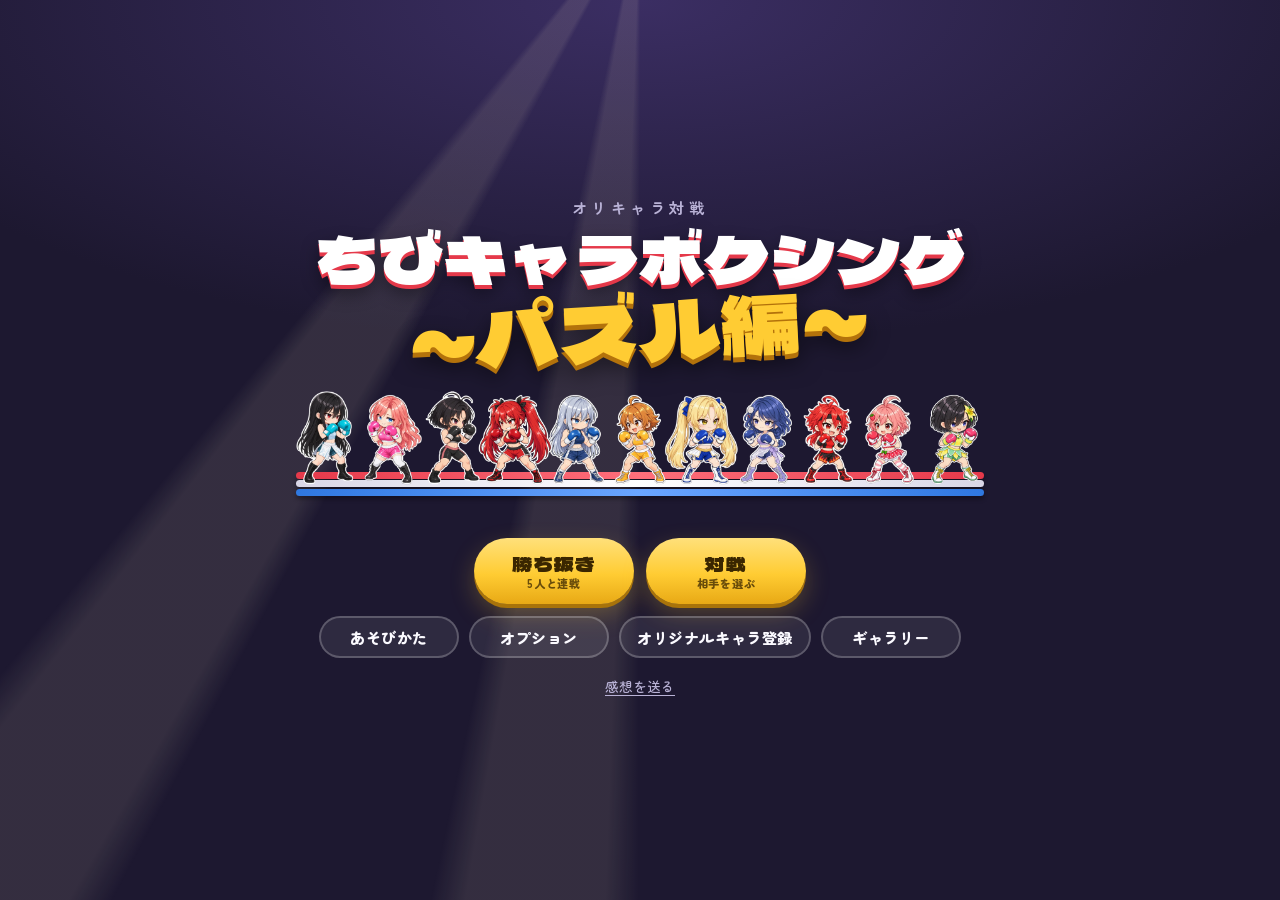
==== commit 1feafb76: "感想フォームを追加（FormSubmit、feedback.html / thanks.html） - タイトル画面の下に「感想を送る」リンクを1つ追加 - feedback.html：カテゴリ（必須" ====
--- a/index.html
+++ b/index.html
@@ -32,6 +32,7 @@
       <button class="btn btn-ghost" id="btn-gallery" type="button">ギャラリー</button>
     </div>
   </div>
+  <p class="title-foot"><a href="feedback.html">感想を送る</a></p>
 </section>
 
 <!-- キャラ選択 -->
--- a/css/extensions.css
+++ b/css/extensions.css
@@ -98,3 +98,7 @@
 .opt-volume input[type="range"] { width: 100%; accent-color: var(--gold); }
 .opt-volume output { text-align: right; font-variant-numeric: tabular-nums; color: var(--muted); }
 .opt-volume small { color: var(--muted); font-size: .75rem; }
+/* タイトル下の「感想を送る」リンク（feedback.html へ） */
+.title-foot { margin: 0; font-size: .85rem; }
+.title-foot a { color: var(--muted); text-underline-offset: 3px; }
+.title-foot a:hover { color: var(--paper); }
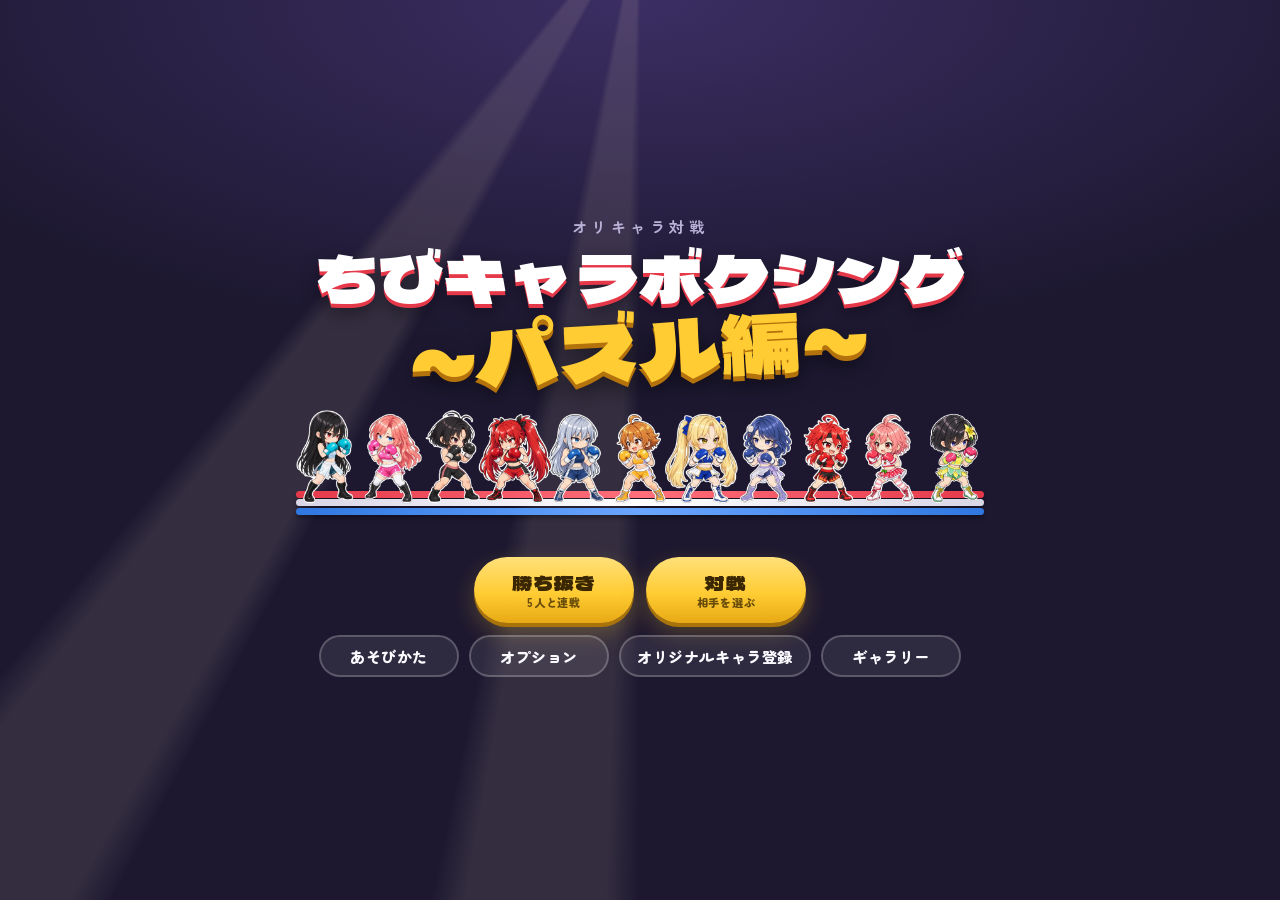
==== commit fe018f1f: "オリキャラ登録に人形用プロンプトのコピーボタンを追加" ====
--- a/index.html
+++ b/index.html
@@ -32,7 +32,6 @@
       <button class="btn btn-ghost" id="btn-gallery" type="button">ギャラリー</button>
     </div>
   </div>
-  <p class="title-foot"><a href="feedback.html">感想を送る</a></p>
 </section>
 
 <!-- キャラ選択 -->
@@ -267,7 +266,23 @@
       <label>このセリフの表情<select name="introExpression"></select></label>
       <p class="custom-wide">このキャラが話すひとことです。左右が入れ替わっても同じ本人が話します。</p>
     </fieldset>
-    <fieldset><legend>画像スロット</legend>
+        <fieldset><legend>画像スロット</legend>
+      <div class="custom-doll-prompt">
+        <p>灰色のポーズ人形から自分のキャラを作る場合は、人形の画像とこのプロンプトをAI（ChatGPTなど）に一緒に渡してください。「キャラクター：」の後ろを自分のキャラの説明に書き換えて使います。</p>
+        <label class="custom-wide">人形用プロンプト<textarea id="doll-prompt" rows="12">添付した灰色の人形の画像のポーズと構図をそのまま使って、次のキャラクターのイラストを作ってください。
+
+キャラクター：（ここに自分のキャラの見た目を書いてください。例：黒髪ツインテール、赤い目、青いスポーツウェア、赤いボクシンググローブの元気な女の子）
+
+条件：
+・ポーズ、体の向き、カメラの角度は人形とまったく同じにしてください
+・ちびキャラ（2.5頭身くらい）のアニメ風イラストにしてください
+・ボクシンググローブは着けたままにしてください（外さないでください）
+・脚は自然な立ち姿にしてください（脚を開きすぎたり、ガニ股になったりしないようにしてください）
+・背景は単色（白または薄いグレー）にしてください
+・文字やロゴは入れないでください</textarea></label>
+        <div class="custom-tools"><button id="doll-prompt-copy" class="btn btn-ghost btn-sm" type="button">プロンプトをコピー</button><span id="doll-prompt-done" role="status" aria-live="polite"></span></div>
+      </div>
+
       <p>必須は横向きの「構え」1枚だけです（簡易版はこれだけで遊べます）。他の枠はすべて任意で、埋めた分だけ各場面で使われます。</p>
       <p>PNG・JPEG・WebP／1枚3MiB以下／縦横64〜2048px。透過PNG・WebP推奨。保存量は全キャラ合計32MiBまで。</p>
       <p>横向きは右向きの全身を基本に、1000×600の同じ位置・頭サイズで揃えると安定します。各スロットで元絵の向きも選べます。正面は1人称の相手用、表情は掛け合い用です。</p>
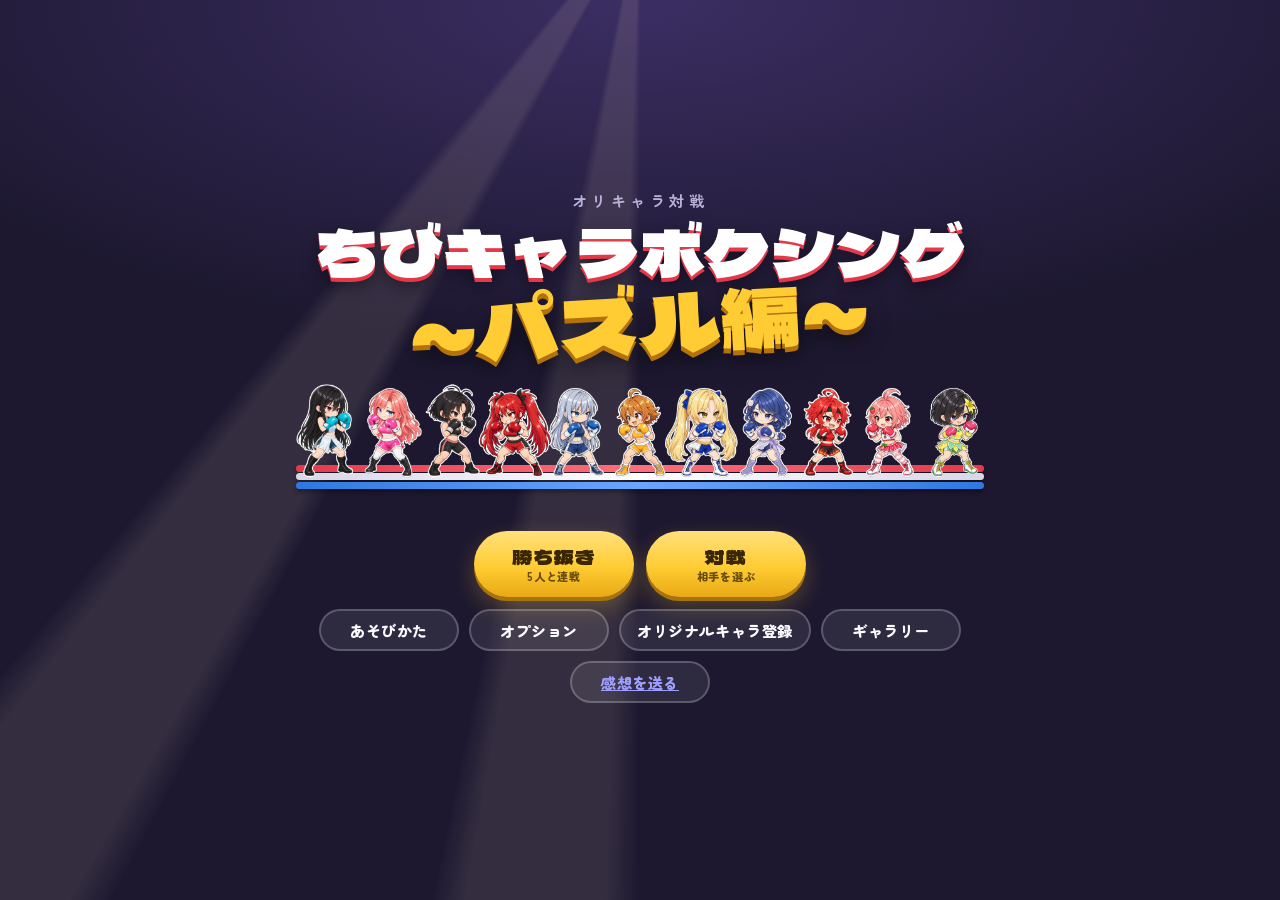
==== commit c7b12657: "タイトル画面に感想フォームへのリンクを追加" ====
--- a/index.html
+++ b/index.html
@@ -30,6 +30,7 @@
       <button class="btn btn-ghost" type="button" data-open-options>オプション</button>
       <button class="btn btn-ghost" type="button" data-open-custom>オリジナルキャラ登録</button>
       <button class="btn btn-ghost" id="btn-gallery" type="button">ギャラリー</button>
+      <a class="btn btn-ghost" href="feedback.html">感想を送る</a>
     </div>
   </div>
 </section>
